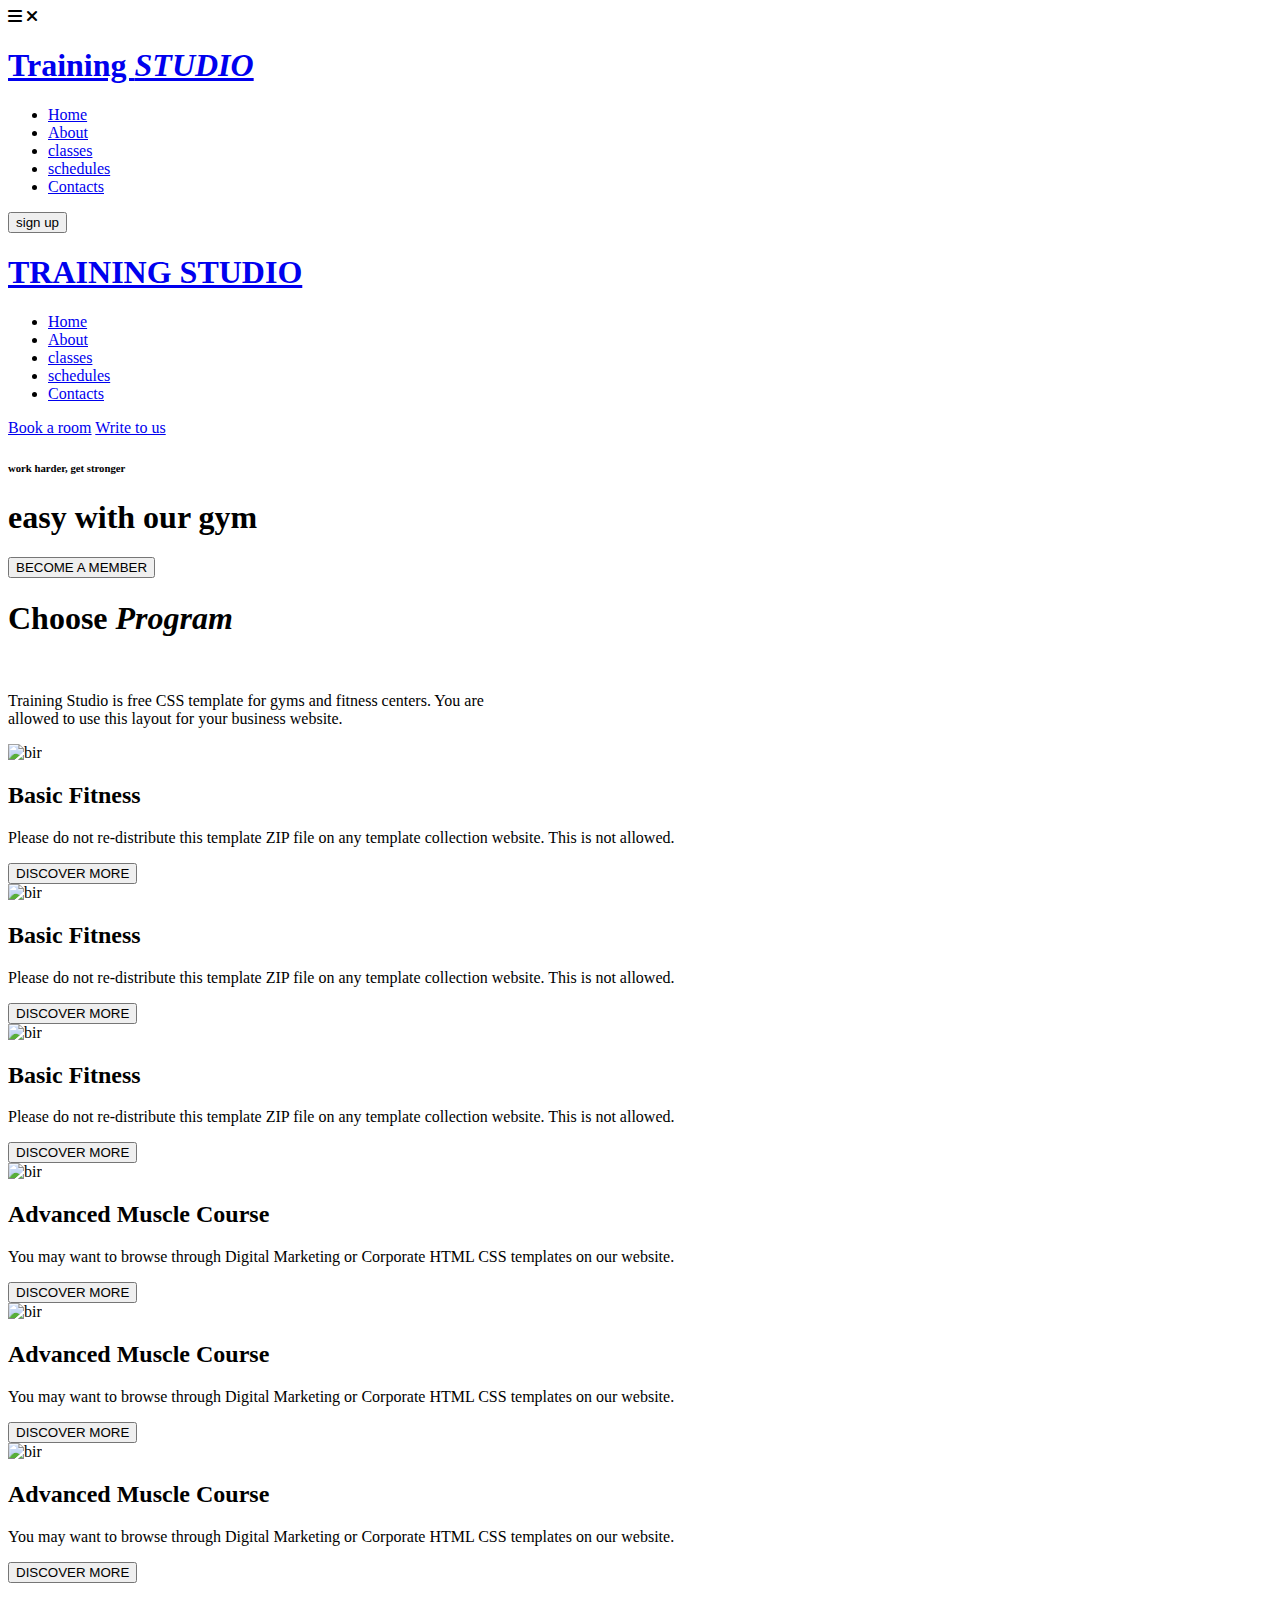
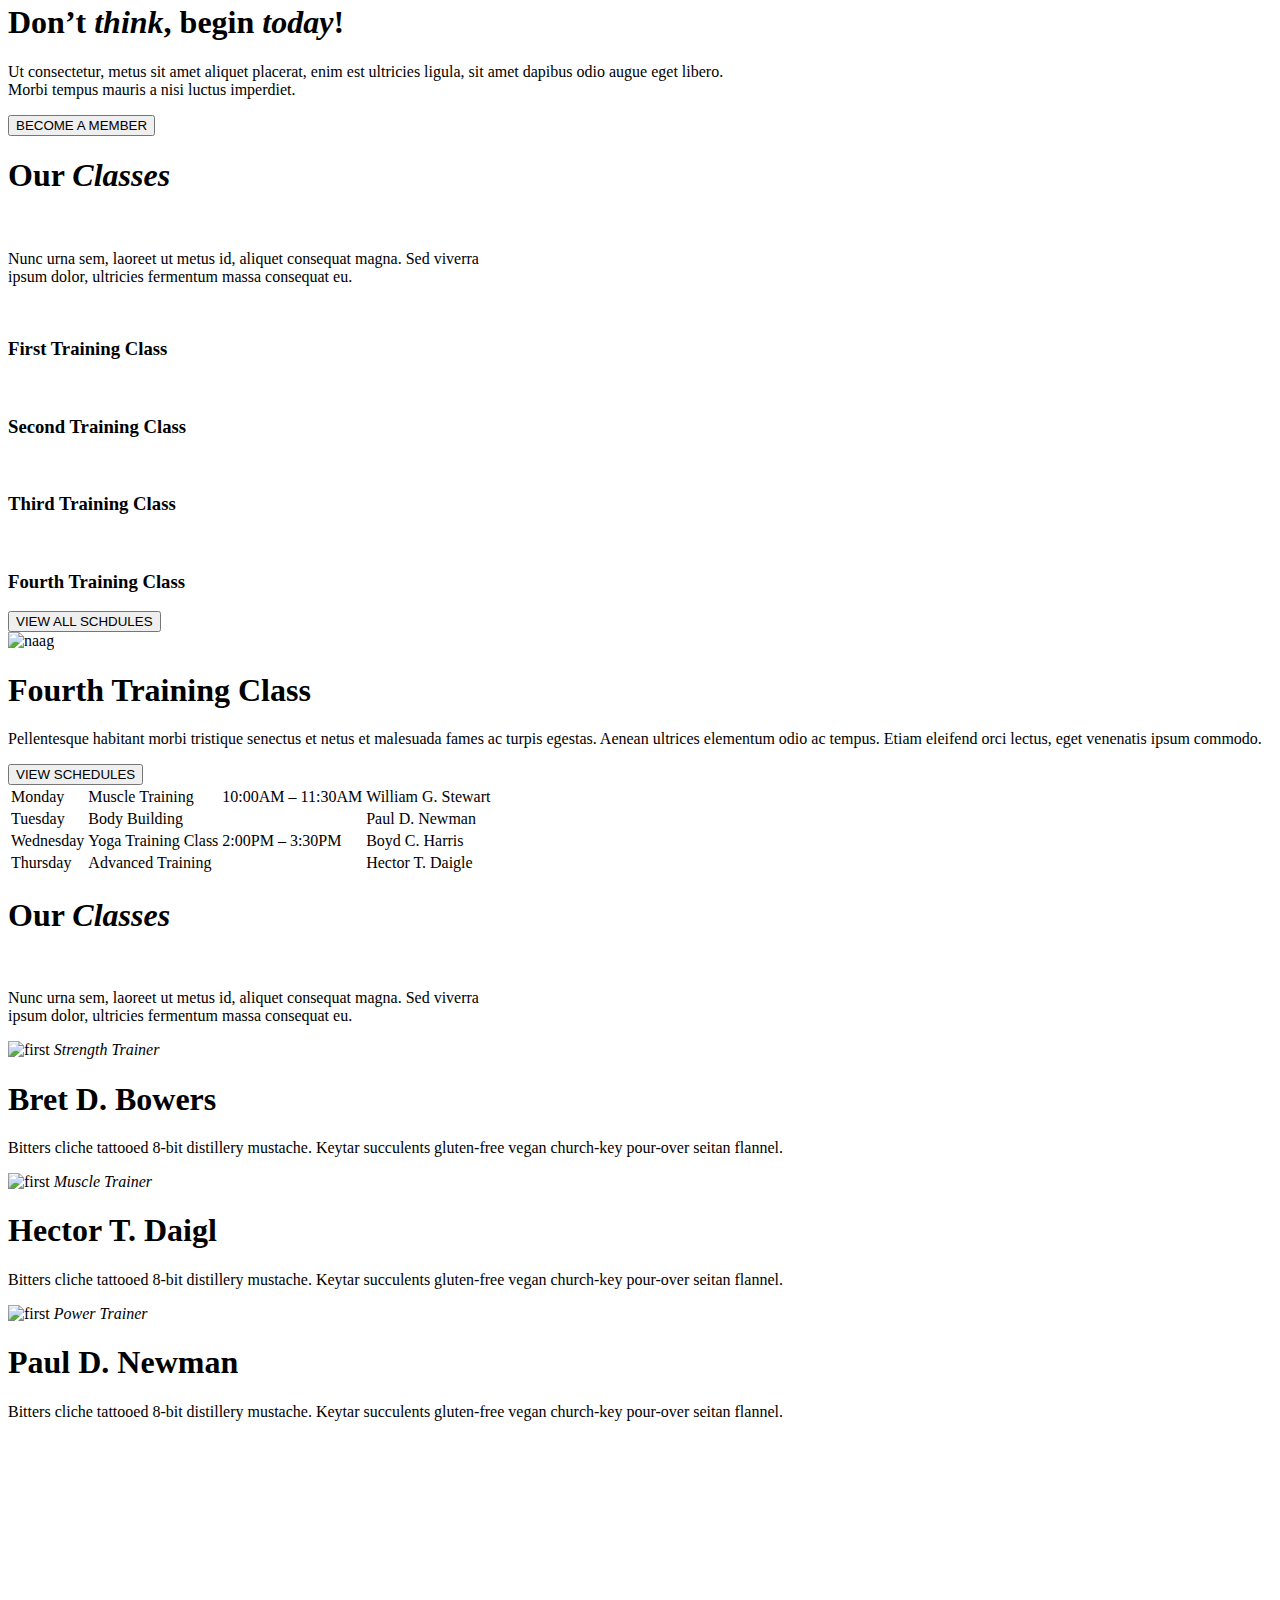
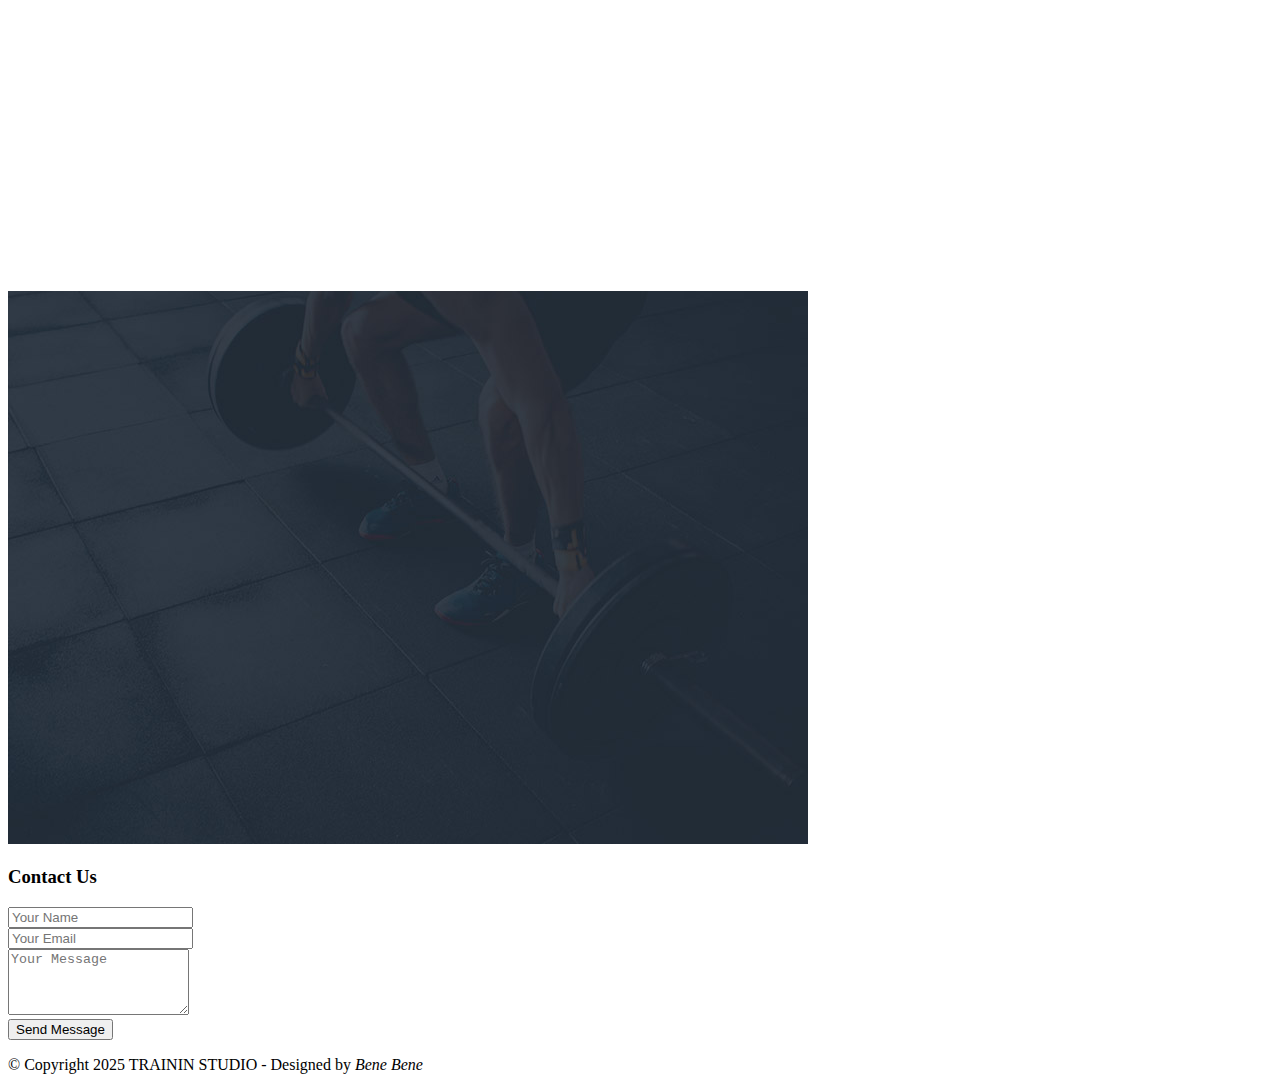
==== index.html @ db4cee6a "first commit" ====
<!DOCTYPE html>
<html lang="en">

<head>
    <meta charset="UTF-8">
    <meta name="viewport" content="width=device-width, initial-scale=1.0">
    <title>Yoga redesign website</title>
    <link rel="stylesheet" href="https://cdnjs.cloudflare.com/ajax/libs/font-awesome/6.5.2/css/all.min.css">
    <link rel="stylesheet" href="style.css">
</head>

<body>

    <!-- git config --global --add safe.directory '*' -->
    <header>
        <!-- humburger -->
        <div class="hamburger">
            <i class="fa-solid fa-bars" data-visible="true"></i>
            <i class="fa-solid fa-close" data-visible="false"></i>
        </div>

        <!-- desktop menu -->
        <nav class="container desktop-menu">
            <!-- left menu -->
        
            <!-- logo -->
            <a href="index.html"><h1>Training <em>STUDIO</em></h1></a>
            <!-- right menu -->
            <ul id="right-menu" class="menus-link">
                <li><a href="#">Home</a></li>
                <li><a href="#">About</a></li>
                <li><a href="#">classes</a></li>
                <li><a href="#">schedules</a></li>
                <li><a href="#">Contacts</a></li>
            </ul>
            <button class="btn1">sign up</button>
        </nav>

        <!-- mobile menu -->
        <nav class="mobile-menu" data-visible="false">
            <div class="navigation">
                <a href="index.html"><h1>TRAINING STUDIO</h1></a>
                <ul class="menus-link">
                    <li><a href="#">Home</a></li>
                    <li><a href="#">About</a></li>
                    <li><a href="#">classes</a></li>
                    <li><a href="#">schedules</a></li>
                    <li><a href="#">Contacts</a></li>
                </ul>
                <div class="mobile-menu-actions">
                    <a href="#" class="btn-primary">Book a room</a>
                    <a href="#" class="btn-secondary">Write to us</a>
                </div>
            </div>
        </nav>

    </header>
    <!--  -->
    <section class="hero">

        <div class="container">
            <h6>work harder, get stronger</h6>
            <h1>
                easy with our gym
            </h1>
            <button class="btn">BECOME A MEMBER</button>
        </div>

    </section>



    <!-- yoga section -->
 <section>
        <div class="container yoga">
            <div class="content">
                <h1>Choose <em>Program</em></h1>
                <img src="line-dec.png" alt="">
                <p>
                    Training Studio is free CSS template for gyms and fitness centers. You are <br> allowed to use this layout for your business website.
                </p>
            </div>
        </div>
    </section>
<section>
    <div class="container grid">
        <div class="left-grid">
          
                <img src="features-first-icon.png" alt="bir">
            
            <div class="xog">
                <h2>Basic Fitness</h2>
                <p>Please do not re-distribute this template ZIP file on any template collection website. This is not allowed.</p>
                <button>DISCOVER MORE</button>
            </div>
        </div>
        <!-- blog two -->
        <div class="left-grid">
          
            <img src="features-first-icon.png" alt="bir">
        
        <div class="xog">
            <h2>Basic Fitness</h2>
            <p>Please do not re-distribute this template ZIP file on any template collection website. This is not allowed.</p>
            <button>DISCOVER MORE</button>
        </div>
        <!-- blog two -->
         
        

   
    </div>
    <!-- blog tree -->
    <div class="left-grid">
          
        <img src="features-first-icon.png" alt="bir">
    
    <div class="xog">
        <h2>Basic Fitness</h2>
        <p>Please do not re-distribute this template ZIP file on any template collection website. This is not allowed.</p>
        <button>DISCOVER MORE</button>
    </div>
    <!-- blog two -->
     
    


</div>
<!-- blog three -->
        <div class="right-grid">
            
                <img src="features-first-icon.png" alt="bir">
          
            <div class="xog">
                <h2>Advanced Muscle Course</h2>
                <p>You may want to browse through Digital Marketing or Corporate HTML CSS templates on our website.</p>
                <button>DISCOVER MORE</button>
            </div>
    </div>
        <div class="right-grid">
            
                <img src="features-first-icon.png" alt="bir">
          
            <div class="xog">
                <h2>Advanced Muscle Course</h2>
                <p>You may want to browse through Digital Marketing or Corporate HTML CSS templates on our website.</p>
                <button>DISCOVER MORE</button>
            </div>
    </div>
        <div class="right-grid">
            
                <img src="features-first-icon.png" alt="bir">
          
            <div class="xog">
                <h2>Advanced Muscle Course</h2>
                <p>You may want to browse through Digital Marketing or Corporate HTML CSS templates on our website.</p>
                <button>DISCOVER MORE</button>
            </div>
    </div>
</section>

 <section class="birta">
    <div class="container">
       <h1>Don’t <em>think</em>, begin <em>today</em>!</h1>
      <p>Ut consectetur, metus sit amet aliquet placerat, enim est ultricies ligula, sit amet dapibus odio augue eget libero. <br>Morbi tempus mauris a nisi luctus imperdiet.</p>
        <button class="btn">BECOME A MEMBER</button>
    </div>
 </section>

<section>
    <div class="container yoga">
        <div class="content">
            <h1>Our  <em>Classes</em></h1>
            <img src="line-dec.png" alt="">
            <p>
                Nunc urna sem, laoreet ut metus id, aliquet consequat magna. Sed viverra <br> ipsum dolor, ultricies fermentum massa consequat eu.
            </p>
        </div>
    </div>
</section>

<section class="classes">
    <div class="container glass">
        <div class="left-glass">
            <div class="lef">
                
                <img src="tabs-first-icon.png" alt="">
               <h3>First Training Class</h3>
                
            </div>
            <div class="lef">
                
                <img src="tabs-first-icon.png" alt="">
               <h3>Second Training Class</h3>
                
            </div>
            <div class="lef">
                
                <img src="tabs-first-icon.png" alt="">
               <h3>Third Training Class</h3>
                
            </div>
            <div class="lef">
                
                <img src="tabs-first-icon.png" alt="">
               <h3>Fourth Training Class</h3>
                
            </div>
            <button class="sch">VIEW ALL SCHDULES</button>
            
        </div>
        <div class="right-glass">
            <div class="rig">
                <img src="training-image-04.jpg" alt="naag">
               <h1>Fourth Training Class</h1>
               <p>Pellentesque habitant morbi tristique senectus et netus et malesuada fames ac turpis egestas. Aenean ultrices elementum odio ac tempus. Etiam eleifend orci lectus, eget venenatis ipsum commodo.

               </p>
               <button>VIEW SCHEDULES</button>
            </div>
        </div>
    </div>
</section>
    <!-- table section-->


    <section class="fitness-schedule">
       
        <table class="container fitness-table">
          <!-- <thead>
            <tr>
              <th>Day</th>
              <th>Fitness Class</th>
              <th>Time</th>
              <th>Instructor</th>
            </tr>
          </thead> -->
          <tbody>
            <tr>
              <td>Monday</td>
              <td>Muscle Training</td>
              <td>10:00AM – 11:30AM</td>
              <td>William G. Stewart</td>
            </tr>
            <tr>
              <td>Tuesday</td>
              <td>Body Building</td>
              <td></td>
              <td>Paul D. Newman</td>
            </tr>
            <tr>
              <td>Wednesday</td>
              <td>Yoga Training Class</td>
              <td>2:00PM – 3:30PM</td>
              <td>Boyd C. Harris</td>
            </tr>
            <tr>
              <td>Thursday</td>
              <td>Advanced Training</td>
              <td></td>
              <td>Hector T. Daigle</td>
            </tr>
          </tbody>
        </table>
      </section>
<section >
  
    <div class="container yoga">
        <div class="content">
            <h1>Our  <em>Classes</em></h1>
            <img src="line-dec.png" alt="">
            <p>
                Nunc urna sem, laoreet ut metus id, aliquet consequat magna. Sed viverra <br> ipsum dolor, ultricies fermentum massa consequat eu.
            </p>
        </div>
    </div>
</section>

<!-- blog section -->
 <section >
    <div class="container blog-sec">
        <div class="blog1">
            <img src="first-trainer.jpg" alt="first">
            <em class="sabca">Strength Trainer</em>
            <h1>Bret D. Bowers</h1>
            <p>Bitters cliche tattooed 8-bit distillery mustache. Keytar succulents gluten-free vegan church-key pour-over seitan flannel.</p>
        </div>
        <div class="blog1">
            <img src="second-trainer.jpg" alt="first">
            <em class="sabca">Muscle Trainer</em>
            <h1>Hector T. Daigl</h1>
            <p>Bitters cliche tattooed 8-bit distillery mustache. Keytar succulents gluten-free vegan church-key pour-over seitan flannel.</p>
        </div>
        <div class="blog1">
            <img src="third-trainer.jpg" alt="first">
            <em class="sabca">Power Trainer</em>
            <h1>Paul D. Newman</h1>
            <p>Bitters cliche tattooed 8-bit distillery mustache. Keytar succulents gluten-free vegan church-key pour-over seitan flannel.</p>
        </div>
    </div>
 </section>
 <!-- contact -->
 <section class="contact-section">
    <div class="container contact">
        <div class="ri-cont">
            <div class="location">
                <iframe src="https://www.google.com/maps/embed?pb=!1m14!1m8!1m3!1d117525.1208028306!2d-43.389817!3d-22.999526!3m2!1i1024!2i768!4f13.1!3m3!1m2!1s0x9bdb695cd967b7%3A0x171cdd035a6a9d84!2sAv.%20L%C3%BAcio%20Costa%2C%20Rio%20de%20Janeiro%20-%20RJ%2C%20Brazil!5e0!3m2!1sen!2sus!4v1743079086539!5m2!1sen!2sus" width="600" height="450" style="border:0;" allowfullscreen="" loading="lazy" referrerpolicy="no-referrer-when-downgrade"></iframe>
            </div>
        </div>
        <div class="le-cont">
            <div class="message">
                <div class="image-container">
                    <img src="contact-bg.jpg" alt="Contact background">
                    <form class="contact-form">
                        <h3>Contact Us</h3>
                        <div class="form-group">
                            <input type="text" id="name" name="name" placeholder="Your Name" required>
                        </div>
                        <div class="form-group">
                            <input type="email" id="email" name="email" placeholder="Your Email" required>
                        </div>
                        <div class="form-group">
                            <textarea id="message" name="message" placeholder="Your Message" rows="4" required></textarea>
                        </div>
                        <button type="submit" class="submit-btn">Send Message</button>
                    </form>
                </div>
            </div>
        </div>
    </div>
</section>
    <footer>
        <div class=" footer">
    <p>&copy; Copyright 2025 TRAININ STUDIO - Designed by <em>Bene Bene</em></p>
        </div>
    </footer>
    <script>
        const hamburger = document.querySelector('.hamburger');
        const mobileMenu = document.querySelector(".mobile-menu");
        const icons = document.querySelectorAll("i");

        hamburger.addEventListener("click", function (event) {
            const isVisible = mobileMenu.getAttribute('data-visible');
            if (isVisible == "true") {
                // qari hiding
                mobileMenu.setAttribute('data-visible', "false");
                icons[0].setAttribute('data-visible', "true");
                icons[1].setAttribute('data-visible', "false");
            } else if (isVisible == "false") {
                // soo bandhig showing
                mobileMenu.setAttribute('data-visible', "true");
                icons[0].setAttribute('data-visible', "false");
                icons[1].setAttribute('data-visible', "true");
            }
        });


    </script>
</body>
</html>
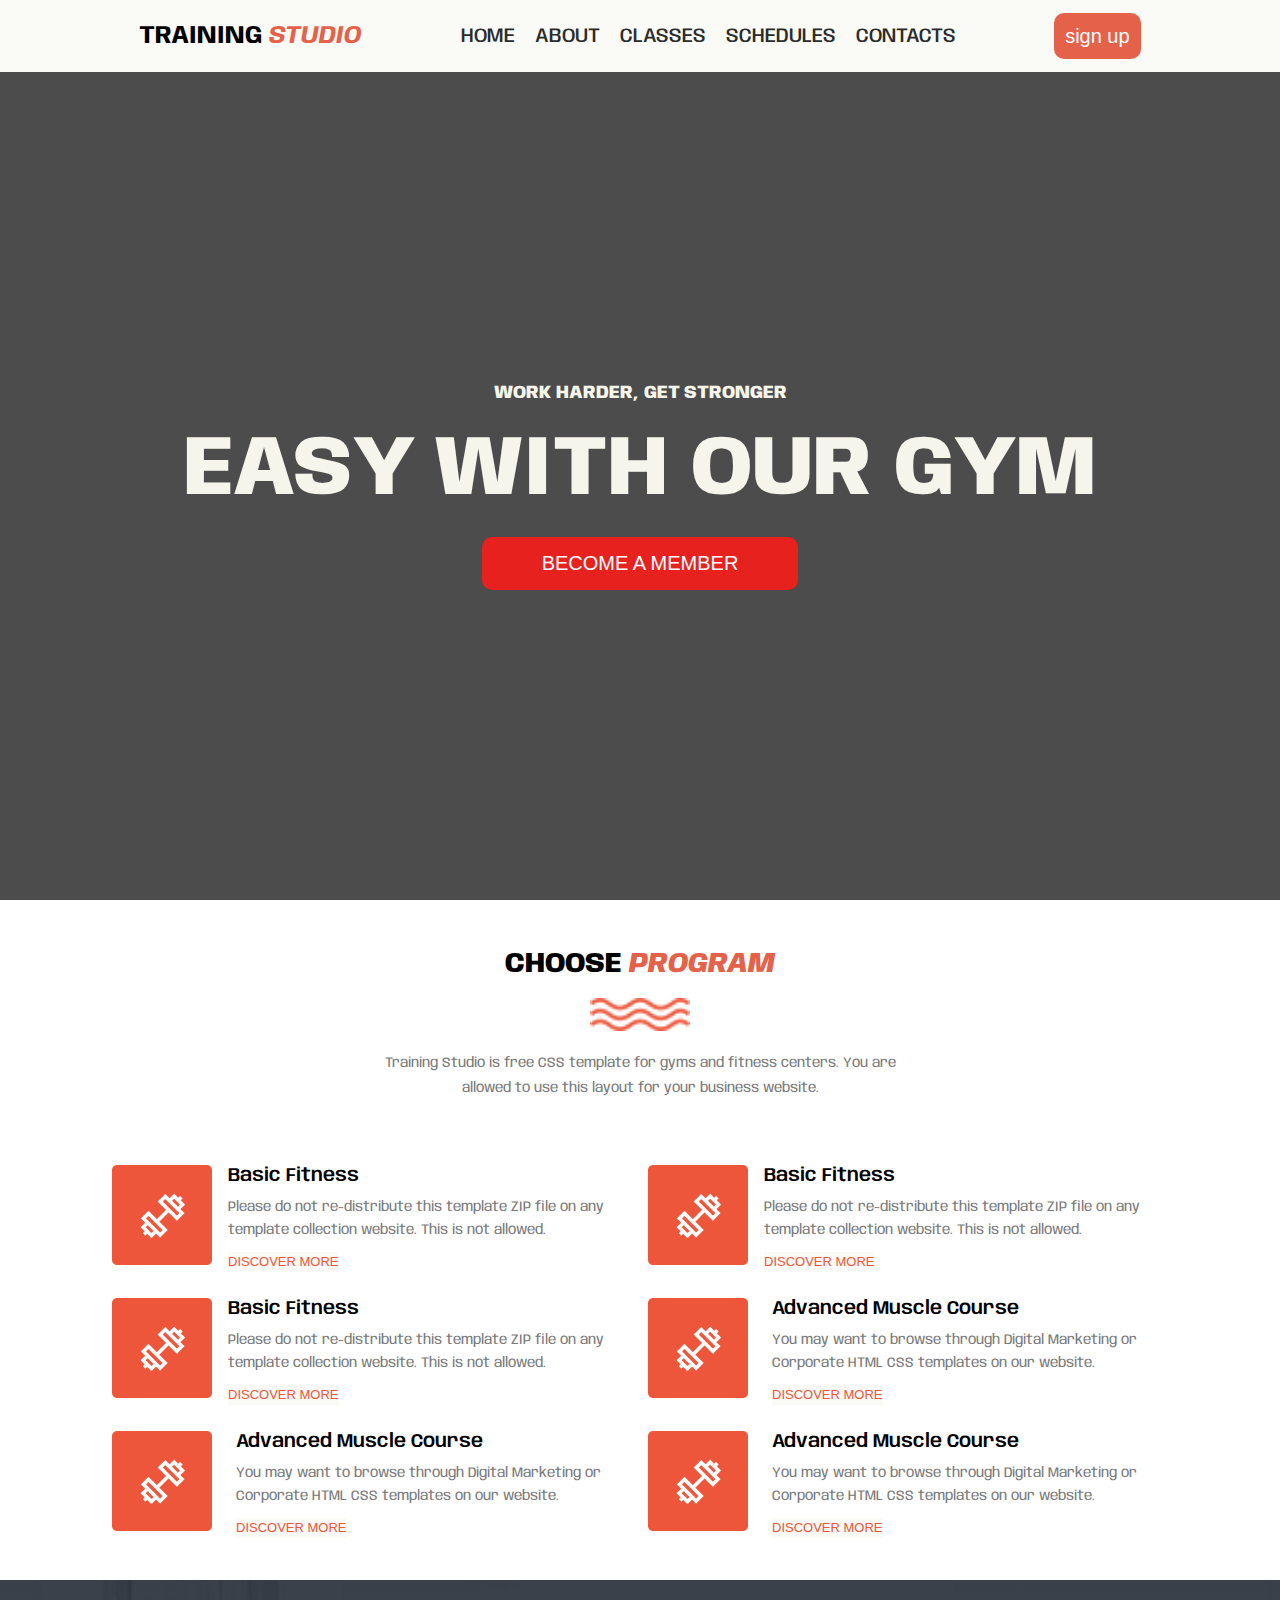
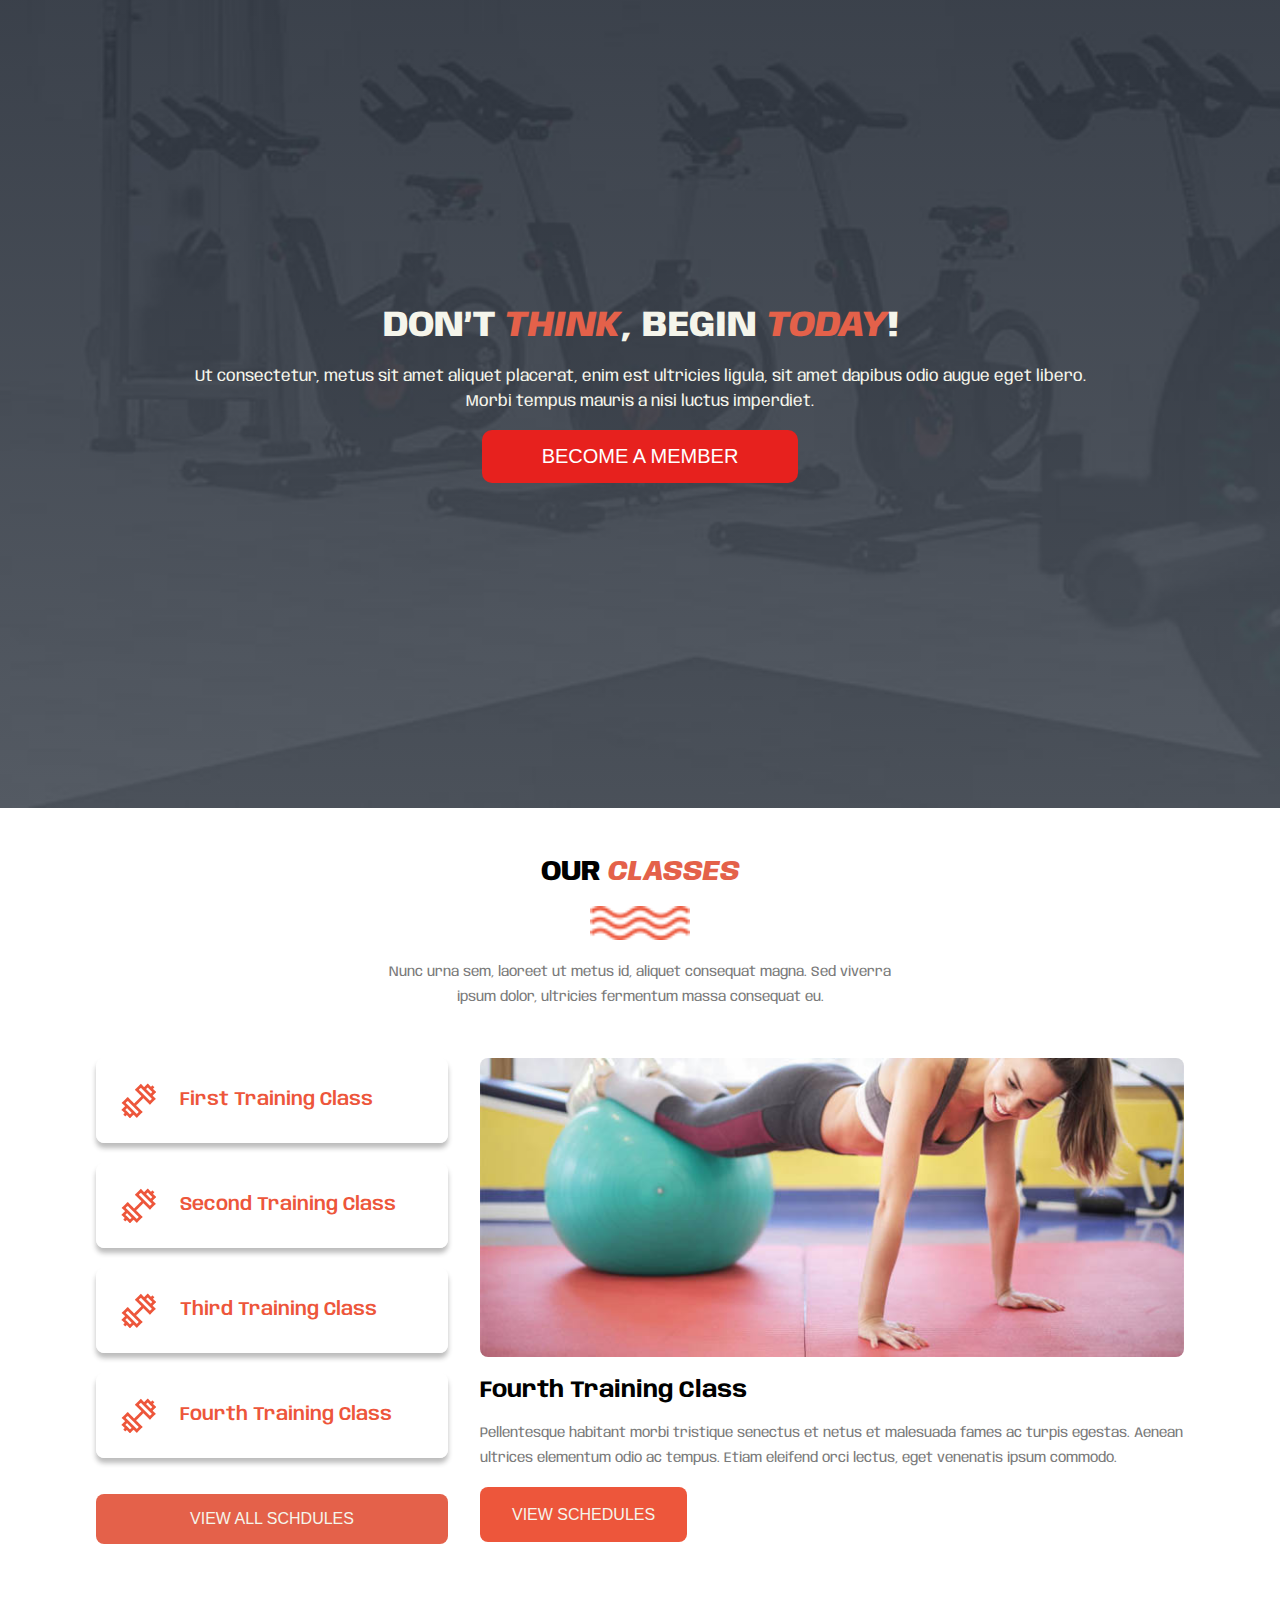
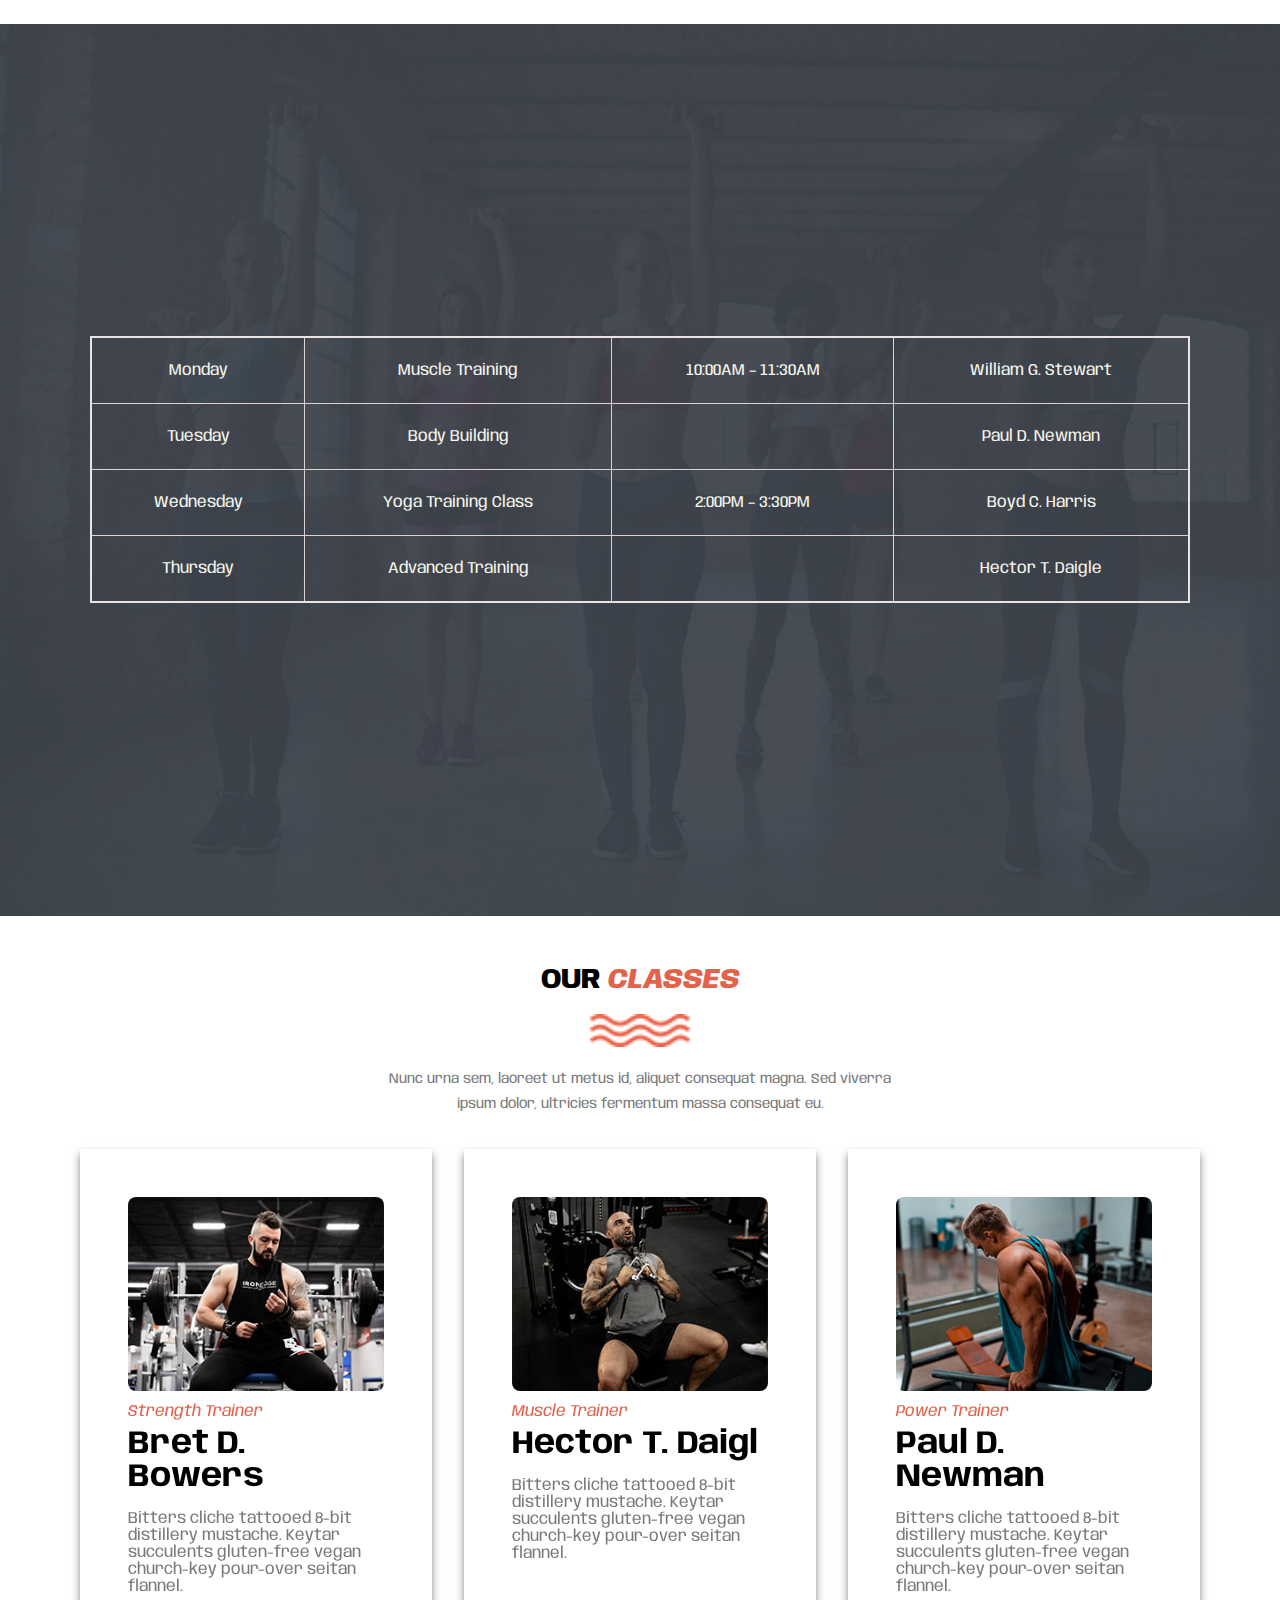
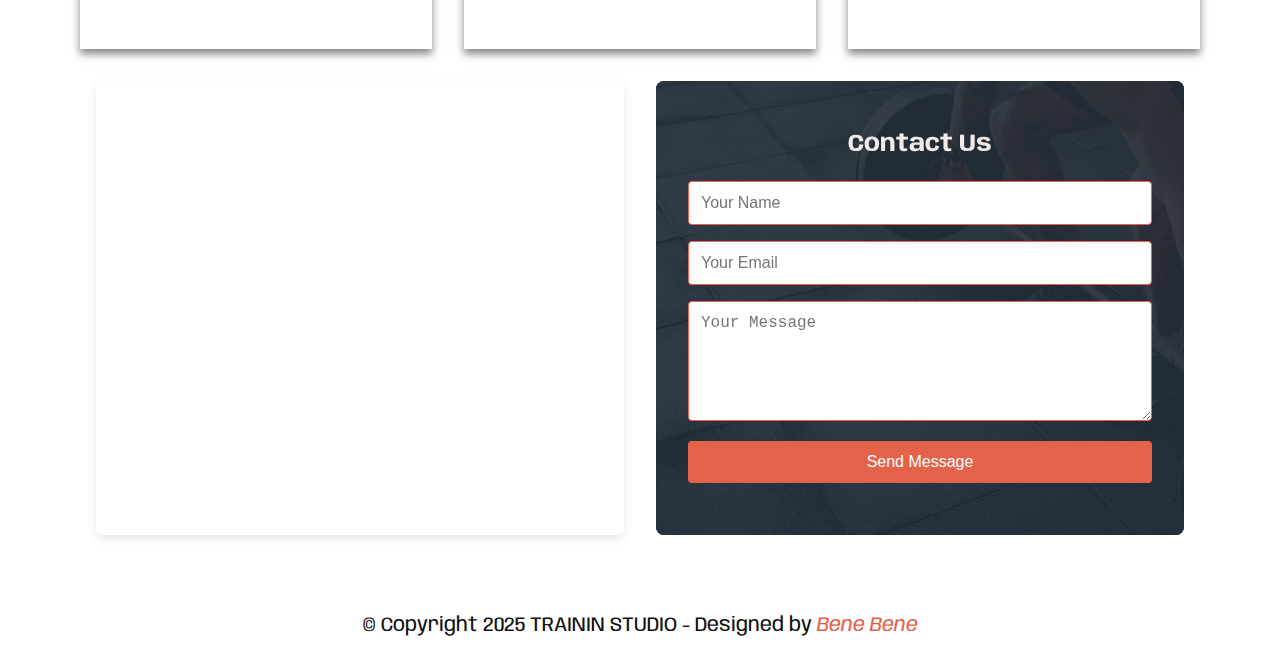
==== commit 74293d06: "change" ====
--- a/index.html
+++ b/index.html
@@ -47,10 +47,10 @@
                     <li><a href="#">schedules</a></li>
                     <li><a href="#">Contacts</a></li>
                 </ul>
-                <div class="mobile-menu-actions">
+                <!-- <div class="mobile-menu-actions">
                     <a href="#" class="btn-primary">Book a room</a>
                     <a href="#" class="btn-secondary">Write to us</a>
-                </div>
+                </div> -->
             </div>
         </nav>
 
--- a/style.css
+++ b/style.css
@@ -0,0 +1,783 @@
+@import url('https://fonts.googleapis.com/css2?family=Anybody:ital,wght@0,100..900;1,100..900&display=swap');
+* {
+    margin: 0;
+    padding: 0;
+    box-sizing: border-box;
+}
+
+body {
+    font-family: "Anybody", sans-serif;
+    color: #f5f5eb;
+}
+
+.container {
+    width: min(90%, 1120px);
+    margin-inline: auto;
+}
+
+img {
+    width: 100%;
+}
+
+header {
+    background-color: #fafaf6;
+    height: 4.5rem;
+    position: sticky;
+    width: 100%;
+    top: 0;
+}
+
+.desktop-menu {
+    height: 100%;
+    display: flex;
+    justify-content: space-around;
+    align-items: center;
+    padding: 10px;
+}
+
+.menus-link {
+    display: flex;
+    gap: 20px;
+}
+
+.menus-link li {
+    list-style: none;
+}
+
+.menus-link li a {
+    text-decoration: none;
+    font-size: 1.25rem;
+    font-weight: 500;
+    color: #2b2b2b;
+}
+
+.menus-link li a:hover {
+    color: #f9735b;
+}
+
+.desktop-menu h1 {
+    font-size: 1.5625rem;
+    font-weight: 700;
+    color: #000000;
+}
+
+em{
+    color: #e4614a;
+}
+.hamburger {
+    display: none;
+}
+
+.mobile-menu {
+    display: none;
+}
+
+.mobile-menu-actions {
+    display: flex;
+    flex-direction: column;
+    gap: 10px;
+    width: 80%;
+}
+
+.btn-primary, .btn-secondary {
+    display: inline-block;
+    background-color: #5f6ad4;
+    padding: 20px;
+    margin: 5px;
+    border-radius: 5px;
+    text-decoration: none;
+    text-align: center;
+    font-size: 1.25rem;
+}
+
+.btn-secondary {
+    background-color: transparent;
+    border: 1px solid white;
+}
+
+.hero {
+    height: calc(100vh -  4.5rem);
+    background: linear-gradient(rgba(0, 0, 0, 0.7), rgba(0, 0, 0, 0.7)),url('https://plus.unsplash.com/premium_photo-1733328015522-c497d190f74b?q=80&w=2070&auto=format&fit=crop&ixlib=rb-4.0.3&ixid=M3wxMjA3fDB8MHxwaG90by1wYWdlfHx8fGVufDB8fHx8fA%3D%3D') center/ cover no-repeat; 
+    display: flex;
+    
+}
+
+
+.hero .container {
+    display: flex;
+    justify-content: center;
+    align-items: center;
+    flex-direction: column;
+    gap: 1rem;
+}
+.hero .container h6 {
+  font-size: 18px;
+  line-height: 22px;
+  font-weight: 800;
+  text-transform: uppercase;
+}
+.hero .container h1 {
+  font-size: 84px;
+  font-weight: 800;
+  line-height: 101px;
+  text-transform: uppercase;
+}
+
+
+a  {
+    font-size: 5rem;
+    font-weight: 700;
+    color: white;
+    text-transform: uppercase;
+    text-decoration: none;
+}
+.btn1 {
+    padding: 0.7rem;
+    font-size: 1.25rem;
+    background-color: #e4614a;
+    color: white;
+    border: none;
+    border-radius: 0.625rem;
+    cursor: pointer;
+    transition: background-color 0.3s ease;
+}
+
+.btn {
+    padding: 0.9375rem 3.75rem;
+    font-size: 1.25rem;
+    background-color: #e7211e;
+    color: white;
+    border: none;
+    border-radius: 0.625rem;
+    cursor: pointer;
+    transition: background-color 0.3s ease;
+}
+
+.btn:hover {
+    background-color: #fafaf6;
+    color:black;
+}
+
+
+.yoga .content{
+    text-align: center;
+    margin-top: 3rem;
+    color: #000000;
+}
+.yoga .content img{
+   width: 100px;
+   margin-block: 1rem;
+}
+.content h1{
+    font-size: 28px;
+    font-weight: 800;
+    line-height: 34px;
+    text-transform: uppercase;
+}
+.content p{
+    font-size: 14px;
+    font-weight: 400;
+    line-height: 25px;
+    color: rgb(122, 122, 122) ;
+    margin-bottom: 2rem;
+}
+
+.grid{
+    display: grid;
+    grid-template-columns: 1fr 1fr;
+   padding: 2rem;
+   gap: 1rem;
+    
+}
+.left-grid img{
+    width: 100px;
+    height: 100px;
+   
+    
+}
+.right-grid img{
+    width: 100px;
+    height: 100px;
+}
+
+
+.left-grid{
+    display: flex;
+    gap: 1rem;
+}
+.right-grid{
+    display: flex;
+    gap: 1.5rem;
+}
+.xog p{
+    font-size: 14px;
+    line-height: 23px;
+    font-weight: 400;
+    color: rgb(122, 122, 122)
+    ;
+    margin-bottom: 10px;
+}
+.xog h2{
+    font-size: 19px;
+    line-height: 23px;
+    font-weight: 600;
+    color: #000000;
+    margin-bottom: 8px;
+}
+.xog button{
+    font-size: 13px;
+    line-height: 20px;
+    font-weight: 500;
+    color: rgb(237, 86, 59);
+    background-color: #fafaf6;
+    margin-bottom: 10px;
+    border: none;
+    cursor: pointer;
+}
+.birta {
+    height: calc(100vh -  4.5rem);
+    background: linear-gradient(rgba(135, 126, 126, 0.1), rgba(228, 227, 227, 0.2)),url('cta-bg.jpg') center/ cover no-repeat; 
+    display: flex;
+    
+}
+
+.birta .container {
+    display: flex;
+    justify-content: center;
+    align-items: center;
+    flex-direction: column;
+    gap: 1rem;
+}
+.birta .container p {
+  font-size: 1rem;
+  line-height: 25px;
+  font-weight: 400;
+  text-align: center;
+}
+.birta .container h1 {
+  font-size: 36px;
+  font-weight: 800;
+  line-height: 43px;
+  text-transform: uppercase;
+}
+.glass {
+    display: grid;
+    grid-template-columns: 1fr 2fr; /* Better proportion */
+    gap: 2rem;
+    padding: 1rem;
+    max-width: 1200px;
+    margin-bottom: 4rem;
+}
+
+.left-glass {
+    display: flex;
+    flex-direction: column;
+    gap: 1.25rem;
+}
+
+.lef {
+    display: flex;
+    border: 1px solid white;
+    box-shadow: 0 5px 5px rgba(33, 32, 32, 0.3);
+    padding: 1.5rem;
+    align-items: center;
+    gap: 1.5rem;
+    border-radius: 0.5rem;
+    transition: transform 0.3s ease;
+}
+
+.lef:hover {
+    transform: translateY(-5px);
+}
+
+.lef h3 {
+    font-size: 19px;
+    line-height: 29px;
+    font-weight: 600;
+    color: rgb(237, 86, 59);
+}
+
+.lef img {
+    width: 35px;
+}
+
+
+.sch {
+    font-size: 1rem;
+    background-color: #e4614a;
+    padding: 1rem 2rem;
+    color: #f5f5eb;
+    border: none;
+    border-radius: 0.5rem;
+    cursor: pointer;
+    text-align: center;
+    margin-top: 1rem;
+    width: 100%;
+    
+}
+
+.right-glass {
+    display: flex;
+    flex-direction: column;
+}
+
+.rig img {
+    width: 100%;
+    height: auto;
+    border-radius: 0.5rem;
+}
+
+.rig h1 {
+    font-size: 23px;
+    line-height: 28px;
+    font-weight: 700;
+    color: #000000;
+    margin-top: 1rem;
+}
+
+.rig p {
+    font-size: 14px;
+    line-height: 25px;
+    font-weight: 400;
+    color: rgb(122, 122, 122);
+    margin-top: 1rem;
+}
+
+.rig button {
+    font-size: 1rem;
+    font-weight: 400;
+    line-height: 23px;
+    color: #f5f5eb;
+    background-color: #ed563b;
+    padding: 1rem 2rem;
+    border: none;
+    border-radius: 0.5rem;
+    cursor: pointer;
+    margin-top: 1rem;
+    align-self: flex-start;
+}
+.fitness-schedule {
+    height: calc(100vh - .5rem);
+    background: linear-gradient(rgba(112, 109, 109, 0.3), rgba(118, 117, 117, 0.3)), 
+                url('schedule-bg.jpg') center/cover no-repeat;
+    display: flex;
+    align-items: center;
+    justify-content: center;
+    padding: 2rem;
+  }
+  
+  .fitness-table {
+    width: 100%;
+    max-width: 1100px;
+    border-collapse: collapse;
+    border: 2px solid #e9e3e3;
+    
+  }
+  
+  .fitness-table td {
+    padding: 1.5rem;
+    border: 1px solid #ddd2d2;
+    text-align: center;
+    font-size: 1rem;
+  }
+  
+  /* Responsive styles */
+  @media (max-width: 992px) {
+    .fitness-table td {
+      padding: 1.2rem;
+      font-size: 0.95rem;
+    }
+  }
+  
+  @media (max-width: 768px) {
+    .fitness-schedule {
+      height: auto;
+      padding: 1.5rem;
+    }
+    
+    .fitness-table {
+      display: block;
+      overflow-x: auto;
+      border: 1px solid #e9e3e3;
+    }
+    
+    .fitness-table td {
+      padding: 1rem 0.8rem;
+      font-size: 0.9rem;
+      min-width: 120px;
+    }
+  }
+  
+  @media (max-width: 576px) {
+    .fitness-table td {
+      padding: 0.8rem 0.5rem;
+      font-size: 0.85rem;
+    }
+  }
+  
+  /* Optional: Add hover effect */
+  /* .fitness-table tr:hover {
+    background-color: #f0f0f0;
+  } */
+  .yoga .content{
+    text-align: center;
+    margin-top: 3rem;
+    color: #000000;
+}
+.yoga .content img{
+   width: 100px;
+   margin-block: 1rem;
+}
+.content h1{
+    font-size: 28px;
+    font-weight: 800;
+    line-height: 34px;
+}
+.content p{
+    font-size: 14px;
+    font-weight: 400;
+    line-height: 25px;
+    color: rgb(122, 122, 122) ;
+    margin-bottom: 2rem;
+}
+
+.blog-sec{
+    position: relative;
+    gap: 2rem;
+    display: grid;
+    grid-template-columns: repeat(3,1fr);
+}
+.blog1{
+    height: 500px;
+    border: 1 solid ;
+    box-shadow: 0 5px 8px rgba(12, 11, 11, 0.5);
+    padding: 3rem;
+    cursor: pointer;
+}
+.blog1 img{
+    border-radius: 0.5rem;
+}
+.blog1 h1{
+    color: #000000;
+    margin-top: 1rem;
+}
+.blog1 p{
+    color: rgb(122, 122, 122);;
+    margin-top: 1rem;
+}
+.sabca{
+    position: relative;
+    top: 0.5rem;
+}
+.contact-section {
+    padding: 2rem 0;
+}
+
+.contact {
+    margin-top: 4rem;
+    display: grid;
+    grid-template-columns: repeat(2, 1fr);
+    gap: 2rem;
+    max-width: 1200px;
+    margin: 0 auto;
+    padding: 0 1rem;
+}
+
+.location {
+    height: 100%;
+    border-radius: 8px;
+    overflow: hidden;
+    box-shadow: 0 4px 8px rgba(0, 0, 0, 0.1);
+}
+
+iframe {
+    width: 100%;
+    height: 100%;
+    min-height: 450px;
+    border: none;
+}
+
+.message {
+    position: relative;
+    height: 100%;
+}
+
+.image-container {
+    position: relative;
+    height: 100%;
+    border-radius: 8px;
+    overflow: hidden;
+}
+
+.image-container img {
+    width: 100%;
+    height: 100%;
+    object-fit: cover;
+    min-height: 450px;
+}
+
+.contact-form {
+    position: absolute;
+    top: 0;
+    left: 0;
+    right: 0;
+    bottom: 0;
+    background: url('contact-bg.jpg');
+    padding: 2rem;
+    display: flex;
+    flex-direction: column;
+    justify-content: center;
+}
+
+.contact-form h3 {
+    margin-bottom: 1.5rem;
+    font-size: 1.5rem;
+    color: #f2e9e9;
+    text-align: center;
+}
+
+.form-group {
+    margin-bottom: 1rem;
+}
+
+.form-group input,
+.form-group textarea {
+    width: 100%;
+    padding: 0.75rem;
+    border: 1px solid #e4614a;
+    border-radius: 4px;
+    font-size: 1rem;
+}
+
+.form-group textarea {
+    resize: vertical;
+    min-height: 120px;
+}
+
+.submit-btn {
+    background-color: #e4614a;
+    color: white;
+    padding: 0.75rem 1.5rem;
+    border: none;
+    border-radius: 4px;
+    cursor: pointer;
+    font-size: 1rem;
+    transition: background-color 0.3s;
+}
+
+.submit-btn:hover {
+    background-color: #0056b3;
+}
+
+/* Responsive Design */
+@media (max-width: 992px) {
+    .contact {
+        grid-template-columns: 1fr;
+    }
+    
+    .location, .image-container img {
+        min-height: 400px;
+    }
+}
+
+@media (max-width: 768px) {
+    .contact-form {
+        padding: 1.5rem;
+    }
+    
+    .contact-form h3 {
+        font-size: 1.3rem;
+    }
+}
+
+@media (max-width: 576px) {
+    .contact {
+        gap: 1.5rem;
+        margin-top: 2rem;
+    }
+    
+    .contact-form {
+        padding: 1rem;
+    }
+    
+    .form-group input,
+    .form-group textarea {
+        padding: 0.5rem;
+    }
+    
+    .submit-btn {
+        padding: 0.5rem 1rem;
+    }
+}
+.footer {
+    /* background-color: #2a2a2a; */
+    color: rgb(16, 15, 15);
+    font-size: 1.25rem;
+    padding: 2rem;
+    text-align: center;
+    margin-top: 1rem;
+}
+
+/* tablet and mobile phones */
+@media(max-width: 768px) {
+
+
+    .desktop-menu{
+        display: none;
+    }
+
+    header {
+        height: 0;
+        /* max-width: 90%; */
+    }
+
+    i {
+        z-index: 11111;
+    }
+/*  */
+    .hamburger {
+        display: flex;
+        justify-content: center;
+        align-items: center;
+        position: absolute;
+        background-color: #5f6ad4;
+        color: white;
+        /* padding: 15px; */
+        width: 50px;
+        height: 50px;
+        top: 7%;
+        right: 5%;
+        border-radius: 50%;
+        font-size: 2rem;
+    }
+
+    .mobile-menu {
+        display: flex;
+        justify-content: center;
+        position: fixed;
+        background-color: #2b2b2b;
+        inset: 0 0 0 0;
+        color: white;
+        transform: translateX(0%);
+        transition: transform 350ms ease-in-out;
+    }
+
+    .mobile-menu[data-visible="false"] {
+        transform: translateX(100%);
+    }
+
+    .hamburger i[data-visible="true"]{
+        display: block;
+    }
+
+    .hamburger i[data-visible="false"]{
+        display: none;
+    }
+
+    .mobile-menu .navigation {
+        margin-top: 5rem;
+        display: flex;
+        align-items: center;
+        flex-direction: column;
+        gap: 2.5rem;
+        width: 100%;
+    }
+
+    .mobile-menu .navigation .menus-link {
+        display: flex;
+        flex-direction: column;
+        align-items: center;
+        justify-content: center;
+      
+    }
+
+    .mobile-menu h1 {
+        font-size: 2.3125rem;
+        font-weight: 700;
+        border-bottom: 1px solid white;
+        padding: 10px;
+    }
+
+    .mobile-menu a {
+        color: white !important;
+    }
+
+
+    .hero {
+          height: 100vh;  
+    }
+
+    .hero h1 {
+        font-size: 3.0625rem;
+    }
+    .hero .container h6 {
+        font-size: 18px;
+        line-height: 22px;
+        font-weight: 800;
+      }
+      .hero .container h1 {
+        font-size: 2rem;
+        font-weight: 800;
+        line-height: 101px;
+      }
+
+ .yoga .content p{
+   font-size: 1rem;
+ }
+ .grid{
+    grid-template-columns: 1fr;
+    
+ }
+ .xog h2{
+    font-size: 1.5rem;
+    text-transform: uppercase;
+ }
+ .xog p{
+    font-size: 1rem;
+ }
+ .xog button{
+    font-size: 1rem;
+ }
+ .birta {
+    height: 100vh;  
+}
+
+
+.birta .container p {
+  font-size: 18px;
+  line-height: 22px;
+  font-weight: 400;
+}
+.birta .container h1 {
+  font-size: 1.5rem;
+  font-weight: 800;
+  line-height: 101px;
+}
+.lef {
+    flex-direction: column;
+    text-align: center;
+}
+
+.rig button, .sch {
+    width: 100%;
+}
+.glass {
+    grid-template-columns: 1fr;
+    gap: 1rem;
+}
+.fitness-table {
+    width: 100vh;
+    display: block;
+    overflow-x: auto;
+  }
+  
+  .fitness-table th,
+  .fitness-table td {
+    padding: 8px 10px;
+  }
+ .blog-sec{
+    grid-template-columns: 1fr;
+    gap: 1rem;
+  }
+
+}